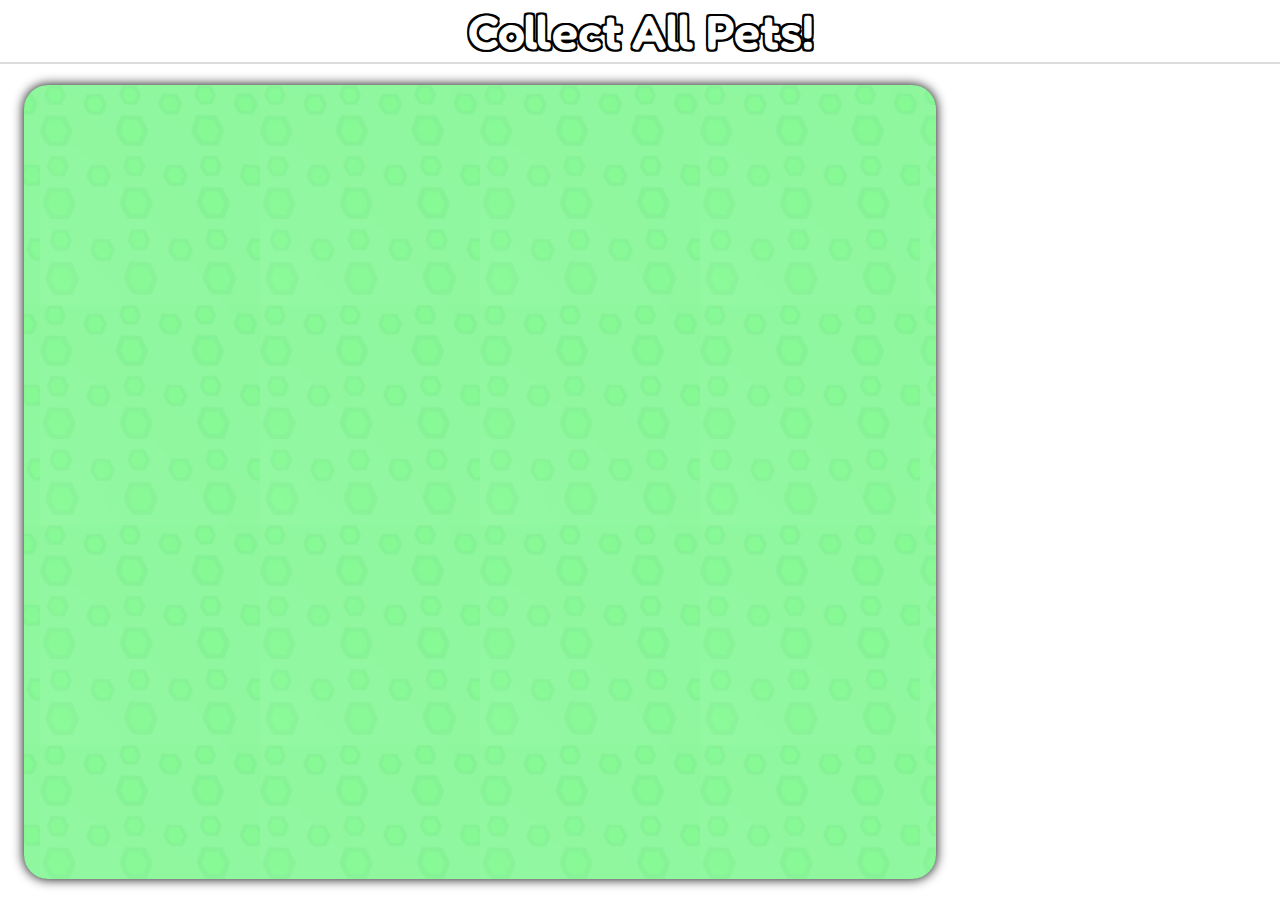
==== debug/index.html @ fe587bd0 "initial upload to github" ====
<!doctype html>
<html lang="en">
    <head>
        <meta charset="UTF-8" />
        <meta name="viewport" content="width=device-width, initial-scale=1.0" />
        <meta http-equiv="X-UA-Compatible" content="ie=edge" />
        <title>Collect All Pets!</title>

        <link rel="stylesheet" href="assets/styles/main.css" />
    </head>
    <body>
        <header>
            <h1 class="fredoka white-text black-text-outline">
                Collect All Pets!
            </h1>
        </header>
        <main>
            <canvas id="gameWindow"></canvas>
        </main>
        <aside></aside>

        <img
            src="assets/resources/spawn_grass.png"
            id="spawnGrassImage"
            style="display: none"
        />
        <img
            src="assets/resources/cobblestone.png"
            id="cobblestoneImage"
            style="display: none"
        />
        <script src="js/gameWindow.js"></script>
    </body>
</html>
---- debug/assets/styles/main.css ----
/* @media (prefers-color-scheme: light) {

}
@media (prefers-color-scheme: dark) {
    @import url("dark_theme.css");
} */

header {
    border-bottom: 2px solid #dcdcdc;
}
header > h1 {
    margin: auto;
    transform: scale(2) translateY(30%);
}

#gameWindow {
}

@font-face {
    font-family: "Fredoka";
    font-style: normal;
    font-weight: 600;
    src: url("../fonts/Fredoka-SemiBold.ttf");
}

html {
    height: 100vh;
}
body {
    min-height: 100vh;
    margin: 0;
    padding: 0;

    display: grid;
    grid-template: 4rem 1fr / 75% 25%;
}

header {
    grid-row: 1;
    grid-column: 1/3;
}

main {
    display: flex;
    justify-content: center;
    align-items: center;
}
#gameWindow {
    width: 95%;
    height: 95%;
    border-radius: 24px;
    box-shadow: 0 0 12px black;
    background-image: url("../resources/cobblestone.png");
}

h1,
h2,
h3,
h4,
h5,
h6 {
    display: block;
    width: fit-content;
    margin: 0;
    padding: 0;
    font-weight: 600;
}
h1 {
    transform: scale(2) translate(25%, 25%);
}
h2 {
    transform: scale(1.5) translateX(17.5%);
}
h3 {
    transform: scale(1.17) translateX(7.5%);
}
h4 {
    transform: scale(1) translateX(0);
}
h5 {
    transform: scale(0.83) translateX(-10%);
}
h6 {
    transform: scale(0.67) translateX(-25%);
}
.fredoka {
    font-size: 24px;
    font-family: "Fredoka", sans-serif;
    font-optical-sizing: auto;
    font-weight: 600;
    font-style: normal;
    font-variation-settings: "wdth" 100;
}
.white-text {
    color: white;
}
.black-text-outline {
    text-shadow:
        -1px -1px 0 #000,
        0px -1px 0 #000,
        1px -1px 0 #000,
        -1px 1px 0 #000,
        0px 1px 0 #000,
        1px 1px 0 #000,
        0px 0px 1px #000,
        0px 0px 1px #000,
        0px 0px 1px #000,
        0px 0px 1px #000,
        0px 0px 1px #000,
        0px 0px 1px #000,
        0px 0px 1px #000;
}
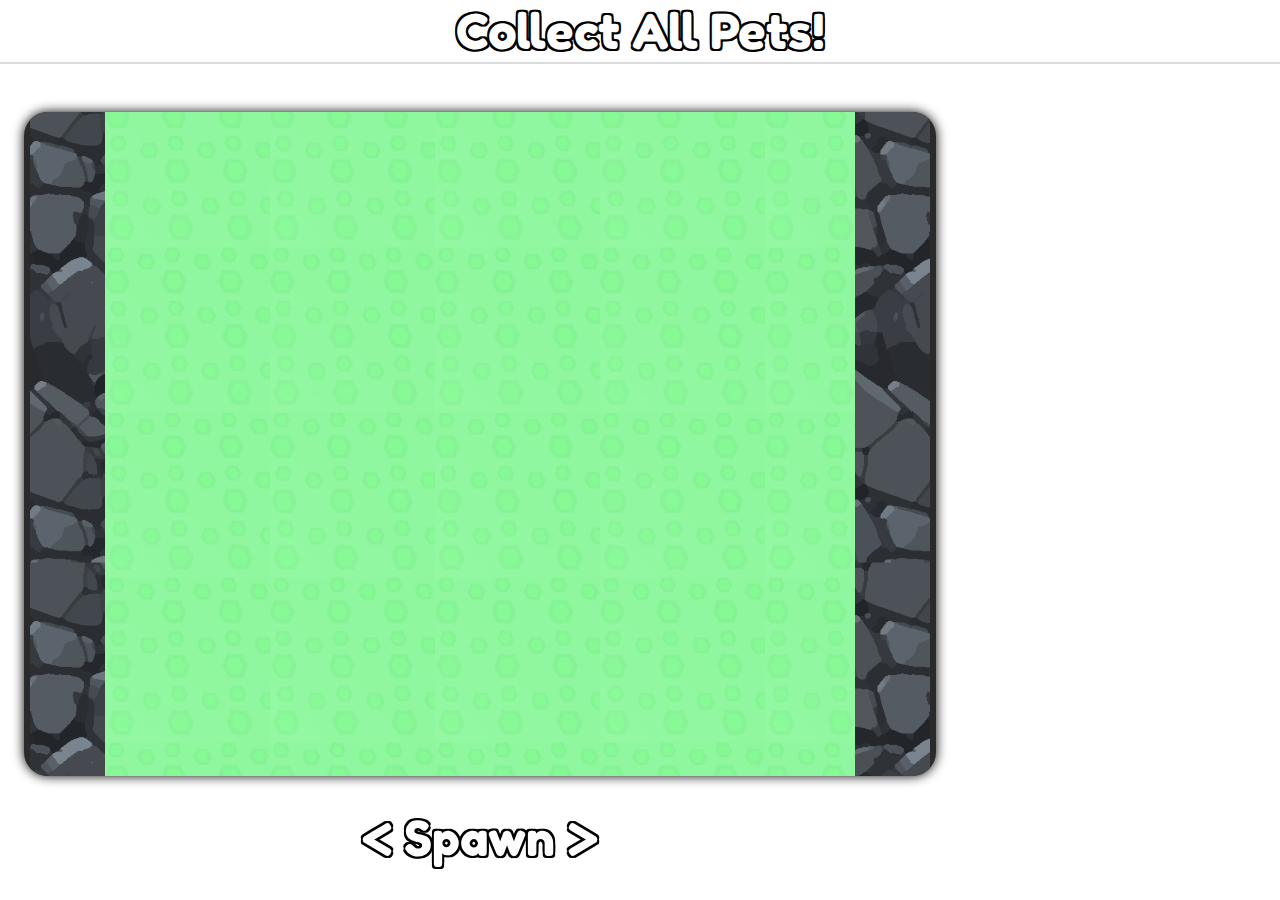
==== commit 8e63867f: "font change, lots new code" ====
--- a/debug/index.html
+++ b/debug/index.html
@@ -10,25 +10,25 @@
     </head>
     <body>
         <header>
-            <h1 class="fredoka white-text black-text-outline">
-                Collect All Pets!
-            </h1>
+            <h1 class="fredoka white-text black-text-outline">Collect All Pets!</h1>
         </header>
         <main>
             <canvas id="gameWindow"></canvas>
+            <div id="gameControlCenter">
+                <h1 class="fredoka white-text black-text-outline">&LT;  Spawn  &GT;</h1>
+            </div>
         </main>
         <aside></aside>
 
-        <img
-            src="assets/resources/spawn_grass.png"
-            id="spawnGrassImage"
-            style="display: none"
-        />
-        <img
-            src="assets/resources/cobblestone.png"
-            id="cobblestoneImage"
-            style="display: none"
-        />
-        <script src="js/gameWindow.js"></script>
+        <!-- ASSETS / TEXTURES FOR CANVAS -->
+        <img src="assets/resources/spawn_grass.png" id="spawnSurfaceImage" style="display: none" />
+        <img src="assets/resources/meadow_grass.png" id="meadowSurfaceImage" style="display: none" />
+        <img src="assets/resources/cobblestone.png" id="cobblestoneImage" style="display: none" />
+
+        <script src="js/player.js"></script>           <!-- First load the player                     -->
+        <script src="js/crystals.js"></script>         <!-- Then the different crystals               -->
+        <script src="js/areas.js"></script>            <!-- Pass the crystals to the areas            -->
+        <script src="js/render.js"></script>           <!-- And both the crystals and areas to render -->
+        <script src="js/gameWindow.js"></script>       <!-- Finally, handle drawing the game window   -->
     </body>
 </html>
--- a/debug/assets/styles/main.css
+++ b/debug/assets/styles/main.css
@@ -20,7 +20,7 @@
     font-family: "Fredoka";
     font-style: normal;
     font-weight: 600;
-    src: url("../fonts/Fredoka-SemiBold.ttf");
+    src: url("../fonts/FredokaOne-Regular.ttf");
 }
 
 html {
@@ -42,23 +42,32 @@
 
 main {
     display: flex;
+    flex-direction: column;
+    justify-content: flex-start;
+    align-items: center;
+}
+#gameWindow {
+    width: 95%; height: 80%;
+    margin-top: 5%;
+    border-radius: 24px;
+    box-shadow: 0 0 12px black;
+    background: #2a2a2a;
+}
+#gameControlCenter {
+    display: flex;
+    flex-direction: row;
+    width: 100%; height: 15%;
+
     justify-content: center;
     align-items: center;
 }
-#gameWindow {
-    width: 95%;
-    height: 95%;
-    border-radius: 24px;
-    box-shadow: 0 0 12px black;
-    background-image: url("../resources/cobblestone.png");
+#gameControlCenter > h1 {
+    display: block;
+    height: fit-content;
+    transform: scale(2);
 }
 
-h1,
-h2,
-h3,
-h4,
-h5,
-h6 {
+h1, h2, h3, h4, h5, h6 {
     display: block;
     width: fit-content;
     margin: 0;
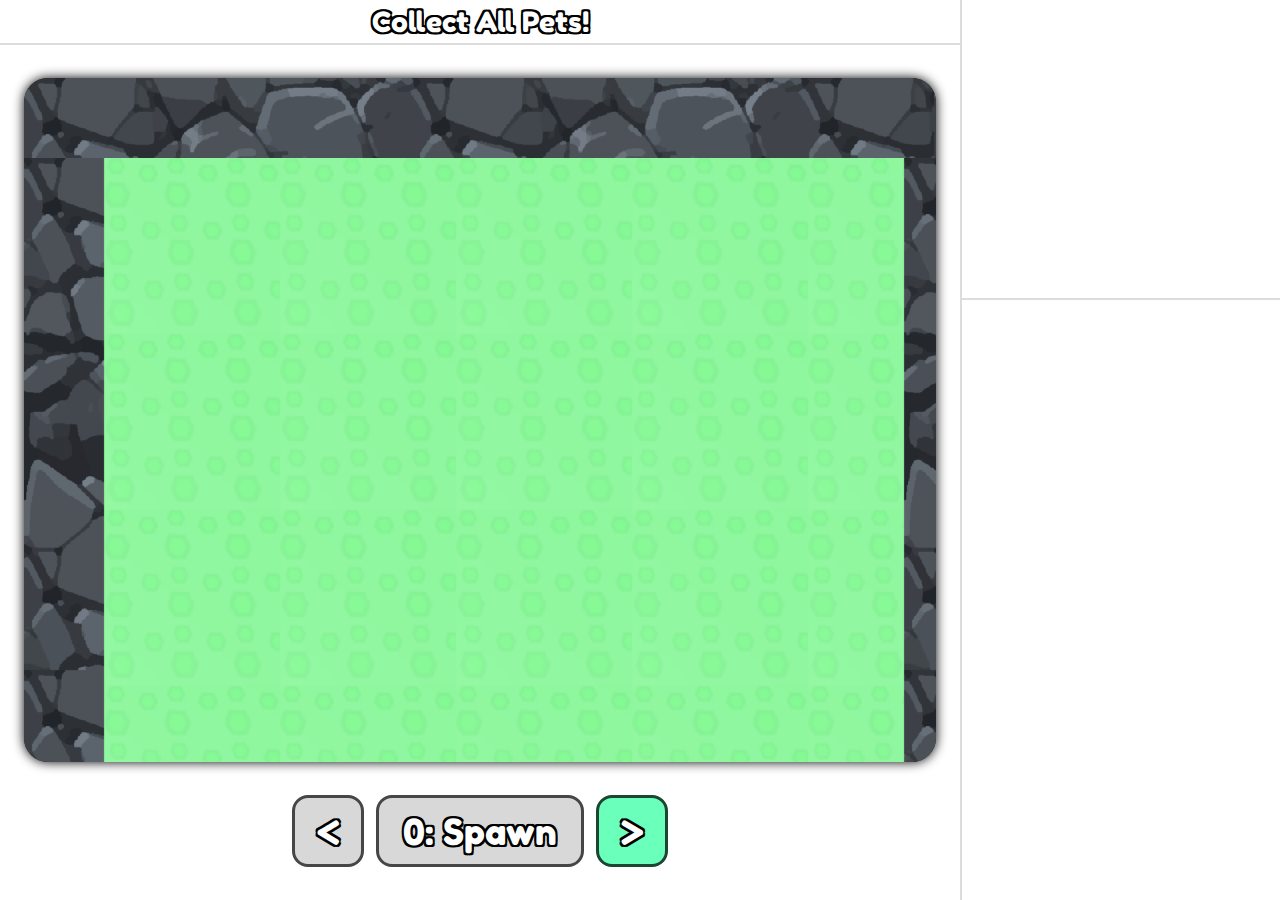
==== commit 9168ed74: "big shit" ====
--- a/debug/index.html
+++ b/debug/index.html
@@ -10,25 +10,34 @@
     </head>
     <body>
         <header>
-            <h1 class="fredoka white-text black-text-outline">Collect All Pets!</h1>
+            <h3 class="fredoka white-text black-text-outline">Collect All Pets!</h3>
         </header>
         <main>
-            <canvas id="gameWindow"></canvas>
-            <div id="gameControlCenter">
-                <h1 class="fredoka white-text black-text-outline">&LT;  Spawn  &GT;</h1>
-            </div>
+            <section id="game">
+                <div id="gameWindow">
+                    <div id="gameWindowContent"></div>
+                </div>
+                <div id="controlCenterWrapper">
+                    <div id="gameControlCenter">
+                        <div id="previousAreaButton" class="area-button-disabled"><h2 class="fredoka white-text black-text-outline">&LT;</h2></div>
+                        <div id="changeAreaButton" class="area-button-disabled" data-area="0"><h2 class="fredoka white-text black-text-outline">0: Spawn</h2></div>
+                        <div id="nextAreaButton" class="area-button-enabled"><h2 class="fredoka white-text black-text-outline">&GT;</h2></div>
+                    </div>
+                </div>
+            </section>
+
         </main>
-        <aside></aside>
+        <aside>
+            <section id="resourceDisplay"></section>
+            <section id="gameNavigation"></section>
+        </aside>
 
-        <!-- ASSETS / TEXTURES FOR CANVAS -->
-        <img src="assets/resources/spawn_grass.png" id="spawnSurfaceImage" style="display: none" />
-        <img src="assets/resources/meadow_grass.png" id="meadowSurfaceImage" style="display: none" />
-        <img src="assets/resources/cobblestone.png" id="cobblestoneImage" style="display: none" />
-
-        <script src="js/player.js"></script>           <!-- First load the player                     -->
-        <script src="js/crystals.js"></script>         <!-- Then the different crystals               -->
+        <script src="js/crystals.js"></script>         <!-- Load different crystals                   -->
         <script src="js/areas.js"></script>            <!-- Pass the crystals to the areas            -->
         <script src="js/render.js"></script>           <!-- And both the crystals and areas to render -->
+        <script src="js/pets.js"></script>             <!--                                           -->
+        <script src="js/player.js"></script>           <!-- After the game is loaded, let it play     -->
+        <script src="js/game.js"></script>             <!--                                           -->
         <script src="js/gameWindow.js"></script>       <!-- Finally, handle drawing the game window   -->
     </body>
 </html>
--- a/debug/assets/styles/main.css
+++ b/debug/assets/styles/main.css
@@ -1,19 +1,8 @@
-/* @media (prefers-color-scheme: light) {
-
-}
-@media (prefers-color-scheme: dark) {
-    @import url("dark_theme.css");
-} */
-
 header {
     border-bottom: 2px solid #dcdcdc;
 }
 header > h1 {
     margin: auto;
-    transform: scale(2) translateY(30%);
-}
-
-#gameWindow {
 }
 
 @font-face {
@@ -25,46 +14,99 @@
 
 html {
     height: 100vh;
+    font-size: 24px;
 }
 body {
-    min-height: 100vh;
+    height: 100vh;
     margin: 0;
     padding: 0;
+    overflow: hidden;
 
     display: grid;
-    grid-template: 4rem 1fr / 75% 25%;
+    grid-template: 5vh 95vh / 75% 25%;
 }
 
 header {
-    grid-row: 1;
-    grid-column: 1/3;
+    display: flex;
+    grid-area: 1 / 1;
+    justify-content: center;
+    align-items: center;
 }
 
 main {
+    grid-area: 2 / 1;
+}
+#game {
+    height: 100%;
     display: flex;
     flex-direction: column;
-    justify-content: flex-start;
+    justify-content: space-evenly;
     align-items: center;
 }
 #gameWindow {
     width: 95%; height: 80%;
-    margin-top: 5%;
     border-radius: 24px;
     box-shadow: 0 0 12px black;
     background: #2a2a2a;
+    overflow: hidden;
+    user-select: none;
 }
+#gameWindowContent {
+    position: relative;
+    transform-origin: top left;
+
+}
+#gameWindowContent > * {
+    cursor: grab;
+}
+#gameWindowContent > *:active {cursor: grabbing;}
+#gameWindowContent > * > * {cursor: default;}
+
 #gameControlCenter {
+    display: grid;
+    grid-template: 3rem / 3rem 1fr 3rem;
+    column-gap: 0.5rem;
+    user-select: none;
+}
+#changeAreaButton {
+    grid-area: 2/3 / 1/2;
+    padding-inline: 1rem;
+}
+.area-button-enabled {
     display: flex;
-    flex-direction: row;
-    width: 100%; height: 15%;
-
     justify-content: center;
     align-items: center;
+    background-color: #6AFFBA;
+    border: 3px solid #1C4632;
+    border-radius: 16px;
 }
-#gameControlCenter > h1 {
-    display: block;
-    height: fit-content;
-    transform: scale(2);
+.area-button-enabled:hover {
+    cursor: pointer;
+    background-color: #4AB382;
+}
+.area-button-enabled:active {
+    background-color: #97FFCF;
+}
+.area-button-disabled {
+    display: flex;
+    justify-content: center;
+    align-items: center;
+    background-color: #D8D8D8;
+    border: 3px solid #464646;
+    border-radius: 16px;
+}
+.area-button-disabled:hover {
+    cursor: not-allowed;
+}
+
+aside {
+    grid-row: 1/3;
+    border-left: 2px solid #dcdcdc;
+    display: grid;
+    grid-template: 1fr 2fr / 1fr;
+}
+#resourceDisplay {
+    border-bottom: 2px solid #dcdcdc;
 }
 
 h1, h2, h3, h4, h5, h6 {
@@ -74,26 +116,7 @@
     padding: 0;
     font-weight: 600;
 }
-h1 {
-    transform: scale(2) translate(25%, 25%);
-}
-h2 {
-    transform: scale(1.5) translateX(17.5%);
-}
-h3 {
-    transform: scale(1.17) translateX(7.5%);
-}
-h4 {
-    transform: scale(1) translateX(0);
-}
-h5 {
-    transform: scale(0.83) translateX(-10%);
-}
-h6 {
-    transform: scale(0.67) translateX(-25%);
-}
 .fredoka {
-    font-size: 24px;
     font-family: "Fredoka", sans-serif;
     font-optical-sizing: auto;
     font-weight: 600;
@@ -105,17 +128,17 @@
 }
 .black-text-outline {
     text-shadow:
-        -1px -1px 0 #000,
-        0px -1px 0 #000,
-        1px -1px 0 #000,
-        -1px 1px 0 #000,
-        0px 1px 0 #000,
-        1px 1px 0 #000,
-        0px 0px 1px #000,
-        0px 0px 1px #000,
-        0px 0px 1px #000,
-        0px 0px 1px #000,
-        0px 0px 1px #000,
-        0px 0px 1px #000,
-        0px 0px 1px #000;
+        -2px -2px 0 #000,
+        0px -2px 0 #000,
+        2px -2px 0 #000,
+        -2px 2px 0 #000,
+        0px 2px 0 #000,
+        2px 2px 0 #000,
+        0px 0px 2px #000,
+        0px 0px 2px #000,
+        0px 0px 2px #000,
+        0px 0px 2px #000,
+        0px 0px 2px #000,
+        0px 0px 2px #000,
+        0px 0px 2px #000;
 }
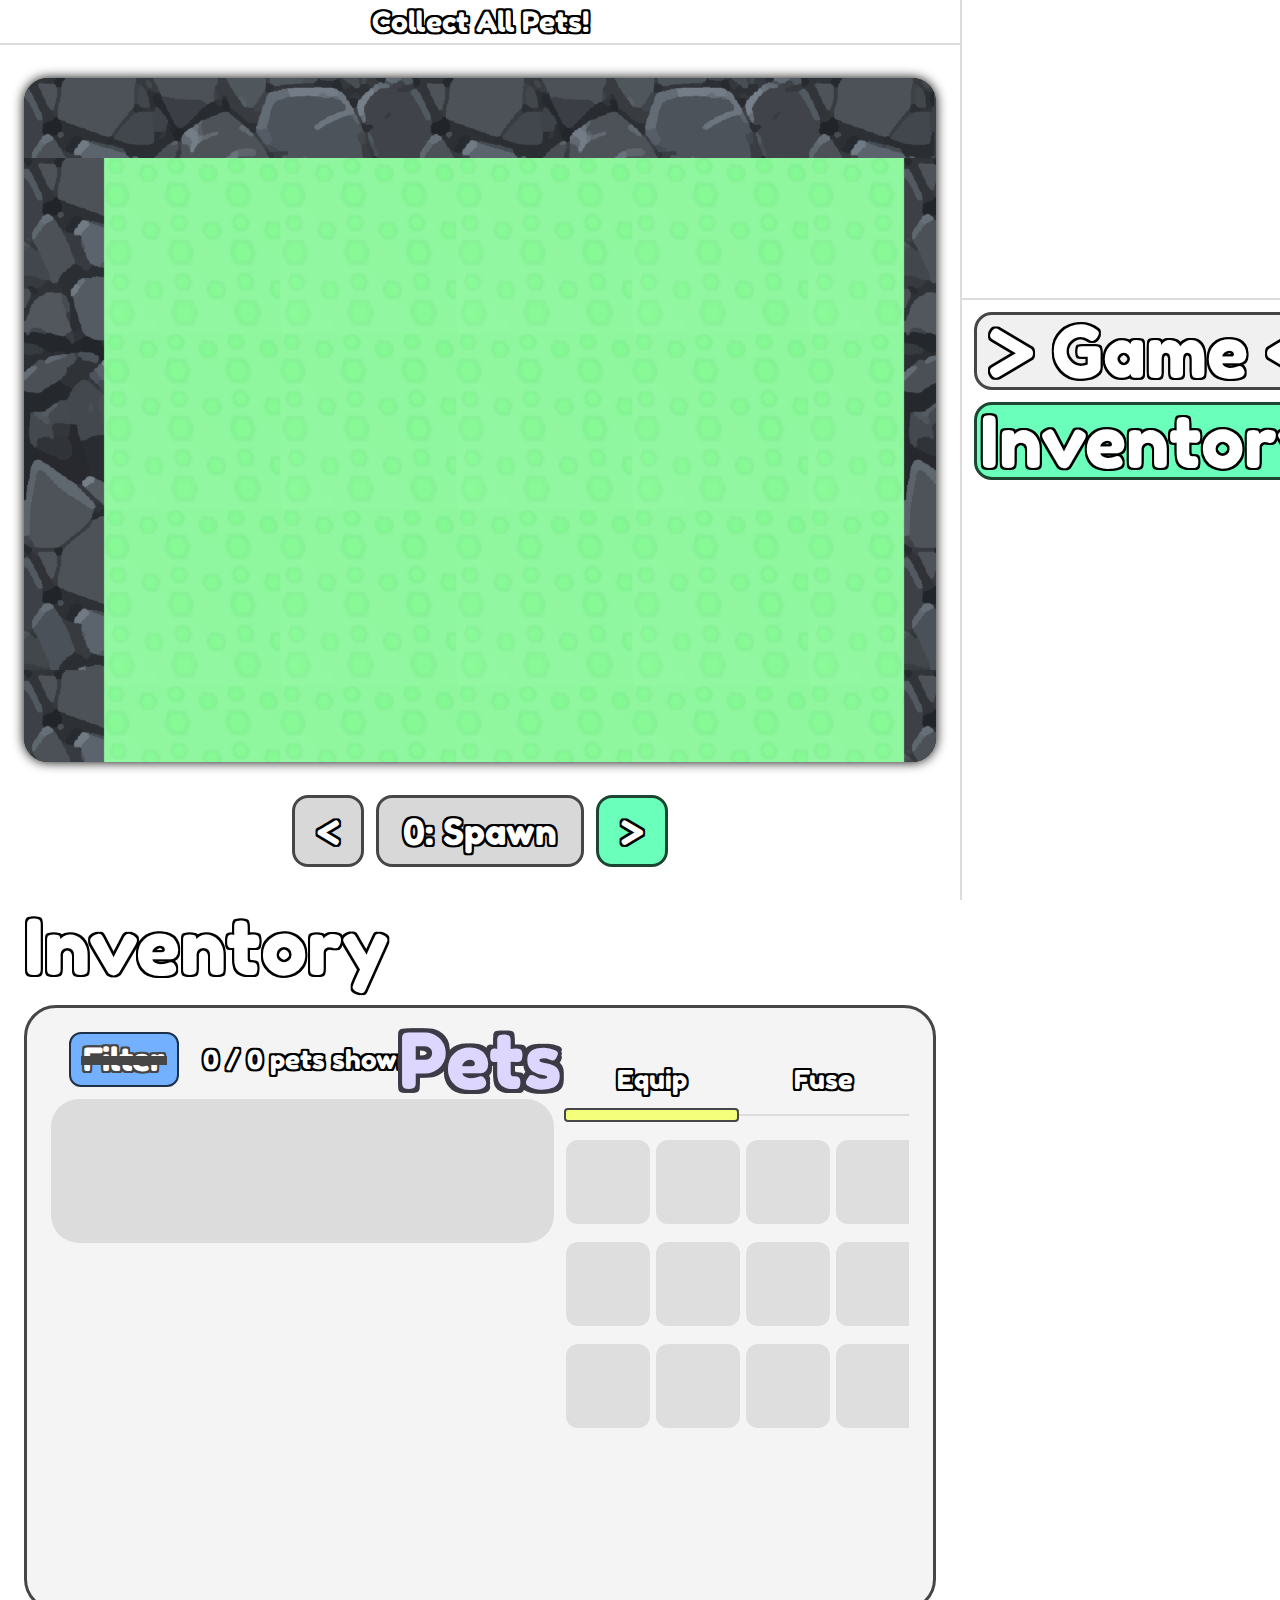
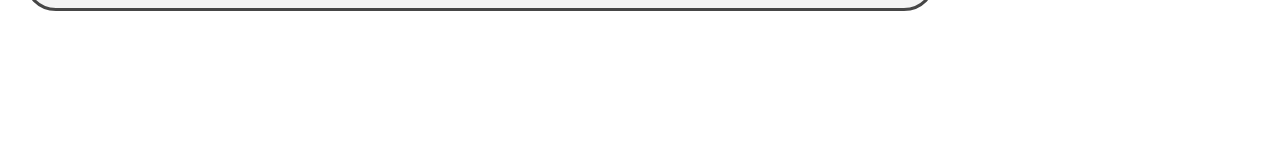
==== commit ff37ed2f: "some inventory functionality" ====
--- a/debug/index.html
+++ b/debug/index.html
@@ -13,7 +13,7 @@
             <h3 class="fredoka white-text black-text-outline">Collect All Pets!</h3>
         </header>
         <main>
-            <section id="game">
+            <section id="gameTab" class="active-tab">
                 <div id="gameWindow">
                     <div id="gameWindowContent"></div>
                 </div>
@@ -26,10 +26,63 @@
                 </div>
             </section>
 
+            <section id="inventoryTab">
+                <h1 class="fredoka white-text black-text-outline">Inventory</h1>
+                <div id="petInventoryContainer">
+                    <h1 id="petInventoryHeading" class="fredoka lilac-text thick-dark-violet-text-outline">Pets</h1>
+                    <div id="petInventoryLeft">
+                        <div id="petInventoryTopBar">
+                            <div id="filterPetInventoryButton"><h5 class="fredoka white-text gray-text-outline">Filter</h5></div>
+                            <div id="petsShown"><h6 class="fredoka white-text black-text-outline">0 / 0 pets shown</h6></div>
+                        </div>
+
+                        <div id="petInventory"></div>
+                    </div>
+                    <div id="petInventoryRight">
+                        <div id="petInventoryTabChooser">
+                            <div id="equipTabButton" class="pet-inventory-tab-button pet-inventory-tab-button-active">
+                                <h6 class="fredoka white-text black-text-outline">Equip</h6>
+                            </div>
+                            <div id="fuseTabButton" class="pet-inventory-tab-button">
+                                <h6 class="fredoka white-text black-text-outline">Fuse</h6>
+                            </div>
+                        </div>
+
+                        <div id="equipTab">
+                            <div id="equippedPets">
+                                <div class="equipped-pet-slot"></div>
+                                <div class="equipped-pet-slot"></div>
+                                <div class="equipped-pet-slot"></div>
+                                <div class="equipped-pet-slot"></div>
+                                <div class="equipped-pet-slot"></div>
+                                <div class="equipped-pet-slot"></div>
+                                <div class="equipped-pet-slot"></div>
+                                <div class="equipped-pet-slot"></div>
+                                <div class="equipped-pet-slot"></div>
+                                <div class="equipped-pet-slot"></div>
+                                <div class="equipped-pet-slot"></div>
+                                <div class="equipped-pet-slot"></div>
+                                <div class="equipped-pet-slot-premium"></div>
+                                <div class="equipped-pet-slot-premium"></div>
+                            </div>
+                        </div>
+                    </div>
+                </div>
+            </section>
         </main>
         <aside>
-            <section id="resourceDisplay"></section>
-            <section id="gameNavigation"></section>
+            <section id="resourceDisplay">
+                <div id="goldDisplay"></div>
+                <div id="goldPerSecond"></div>
+            </section>
+            <section id="gameNavigation">
+                <div class="navigation-button" id="navigationGame" data-href="gameTab" data-name="Game">
+                    <h1 class="fredoka white-text black-text-outline">&GT; Game &LT;</h1>
+                </div>
+                <div class="navigation-button" id="navigationInventory" data-href="inventoryTab" data-name="Inventory">
+                    <h1 class="fredoka white-text black-text-outline">Inventory</h1>
+                </div>
+            </section>
         </aside>
 
         <script src="js/crystals.js"></script>         <!-- Load different crystals                   -->
--- a/debug/assets/styles/main.css
+++ b/debug/assets/styles/main.css
@@ -36,7 +36,7 @@
 main {
     grid-area: 2 / 1;
 }
-#game {
+#gameTab {
     height: 100%;
     display: flex;
     flex-direction: column;
@@ -61,6 +61,11 @@
 }
 #gameWindowContent > *:active {cursor: grabbing;}
 #gameWindowContent > * > * {cursor: default;}
+.crystal {
+    display: flex;
+    justify-content: center;
+    align-items: center;
+}
 
 #gameControlCenter {
     display: grid;
@@ -99,6 +104,158 @@
     cursor: not-allowed;
 }
 
+#inventoryTab {
+    height: 100%;
+    font-size: 1.6rem;
+    padding-inline: 1rem;
+    overflow: scroll;
+}
+#petInventoryContainer {
+    display: flex;
+    justify-content: space-between;
+    position: relative;
+    height: 24rem;
+    margin-block: 0.5rem;
+    padding-block: 0.5rem; padding-inline: 1rem;
+    background-color: #F4F4F4;
+    border: 3px solid #464646;
+    border-radius: 32px;
+}
+#petInventoryHeading {
+    position: absolute;
+    left: 50%; top: 0.25rem;
+    transform: translateX(-50%);
+}
+#petInventoryTopBar {
+    display: flex;
+    flex-flow: row nowrap;
+    margin-block: 0.5rem; margin-inline: 0.75rem;
+}
+#filterPetInventoryButton {
+    display: flex;
+    justify-content: center;
+    align-items: center;
+    width: fit-content;
+    padding-inline: 0.5rem; padding-block: 0.25rem;
+    background-color: #73B0FF;
+    border: 2px solid #1F3146;
+    border-radius: 12px;
+    text-decoration: line-through #464646 5px;
+    user-select: none;
+}
+#filterPetInventoryButton:hover {
+    background-color: #507BB3;
+    cursor: pointer;
+}
+#filterPetInventoryButton:active {
+    background-color: #9DC8FF;
+}
+#petsShown {
+    display: flex;
+    justify-content: center;
+    align-items: center;
+    margin-left: 1rem;
+}
+#petInventory {
+    display: grid;
+    grid-template: 5rem / repeat(4, 4.8rem);
+    gap: 0.25rem;
+    width: fit-content; max-height: 60%;
+    overflow: scroll;
+    user-select: none;
+    padding: 0.5rem;
+    background-color: #DCDCDC;
+    border-radius: 28px;
+}
+.pet-element {
+    background-color: #F0F0F0;
+    border: 2px solid #464646;
+    border-radius: 16px;
+    padding: 0.25rem;
+    aspect-ratio: 1/1;
+}
+.pet-element:hover {
+    cursor: pointer;
+}
+.pet-element-equipped {
+    background-image: linear-gradient(rgb(0 0 0/20%) 0 0);
+}
+.pet-name {
+    display: flex;
+    justify-content: center;
+    align-items: center;
+    width: 100%; height: 80%;
+    color: white;
+    font-size: 20px;
+    text-align: center;
+    text-wrap: wrap;
+}
+.pet-info {
+    display: flex;
+    justify-content: space-between;
+    align-items: center;
+    width: 100%; height: 20%;
+}
+.pet-rarity {
+    color: #464646;
+    font-size: 12px;
+}
+.pet-damage {
+    color: #FFCACB;
+    font-size: 14px;
+}
+#petInventoryRight {
+    width: min(40%, 20rem);
+    padding-top: 1rem;
+    display: grid;
+    grid-template: 3rem 1fr / 1fr;
+}
+#petInventoryTabChooser {
+    width: 100%;
+    display: grid;
+    grid-template: 1fr / repeat(2, 1fr);
+}
+.pet-inventory-tab-button {
+    position: relative;
+    border-bottom: 2px solid #dcdcdc;
+    display: flex;
+    justify-content: center;
+    align-items: center;
+}
+.pet-inventory-tab-button-active::after {
+  content: "";
+  display: inline-block;
+  position: absolute;
+  bottom: -8px;
+  width: 100%; height: 10px;
+  background-color: #F4FF7B;
+  border: 2px solid #464646;
+  border-radius: 4px;
+  z-index: 100;
+}
+#equipTab {
+    display: grid;
+    grid-template: 70% 30% / 100%;
+}
+#equippedPets {
+    margin-top: 0.75rem;
+    overflow: scroll;
+    display: grid;
+    grid-template-columns: repeat(4, 1fr);
+    gap: 0.25rem;
+    color: #464646;
+    font-size: 12px;
+}
+.equipped-pet-slot {
+    background-color: #DEDEDE;
+    width: 3.5rem; aspect-ratio: 1/1;
+    margin: auto;
+    border-radius: 0.5rem;
+}
+.equipped-pet-slot-premium {
+
+}
+
 aside {
     grid-row: 1/3;
     border-left: 2px solid #dcdcdc;
@@ -108,6 +265,37 @@
 #resourceDisplay {
     border-bottom: 2px solid #dcdcdc;
 }
+#gameNavigation {
+    font-size: 1.5rem;
+    display: flex;
+    flex-flow: column nowrap;
+    padding: 0.5rem;
+    user-select: none;
+}
+.navigation-button {
+    height: 3rem;
+    width: 100%;
+    margin-bottom: 0.5rem;
+    display: flex;
+    justify-content: center;
+    align-items: center;
+    border-radius: 0.75rem;
+}
+.navigation-button:hover {
+    cursor: pointer;
+}
+#navigationGame {
+    background-color: #F0F0F0;
+    border: 3px solid #464646;
+}
+#navigationGame:hover  {background-color: #bababa;}
+#navigationGame:active {background-color: #ffffff;}
+#navigationInventory {
+    background-color: #6AFFBA;
+    border: 3px solid #1C4632;
+}
+#navigationInventory:hover  {background-color: #4AB382;}
+#navigationInventory:active {background-color: #97FFCF;}
 
 h1, h2, h3, h4, h5, h6 {
     display: block;
@@ -123,9 +311,14 @@
     font-style: normal;
     font-variation-settings: "wdth" 100;
 }
+
 .white-text {
     color: white;
 }
+.lilac-text {
+    color: #DDD7FF;
+}
+
 .black-text-outline {
     text-shadow:
         -2px -2px 0 #000,
@@ -134,11 +327,36 @@
         -2px 2px 0 #000,
         0px 2px 0 #000,
         2px 2px 0 #000,
-        0px 0px 2px #000,
-        0px 0px 2px #000,
-        0px 0px 2px #000,
-        0px 0px 2px #000,
-        0px 0px 2px #000,
-        0px 0px 2px #000,
-        0px 0px 2px #000;
-}
+        -2px 0px 0 #000,
+        2px 0px 0 #000;
+}
+.gray-text-outline {
+    text-shadow:
+        -2px -2px 0 #464646,
+        0px -2px 0 #464646,
+        2px -2px 0 #464646,
+        -2px 2px 0 #464646,
+        0px 2px 0 #464646,
+        2px 2px 0 #464646,
+        -2px 0px 0 #464646,
+        2px 0px 0 #464646;
+}
+.thick-dark-violet-text-outline {
+    text-shadow:
+        -2px -2px 0 #3C3B46,
+        0 -2px 0 #3C3B46,
+        2px -2px 0 #3C3B46,
+        2px 0 0 #3C3B46,
+        2px 2px 0 #3C3B46,
+        0 2px 0 #3C3B46,
+        -2px 2px 0 #3C3B46,
+        -2px 0 0 #3C3B46,
+        -4px -4px 0 #3C3B46,
+        0 -4px 0 #3C3B46,
+        4px -4px 0 #3C3B46,
+        4px 0 0 #3C3B46,
+        4px 4px 0 #3C3B46,
+        0 4px 0 #3C3B46,
+        -4px 4px 0 #3C3B46,
+        -4px 0 0 #3C3B46;
+}
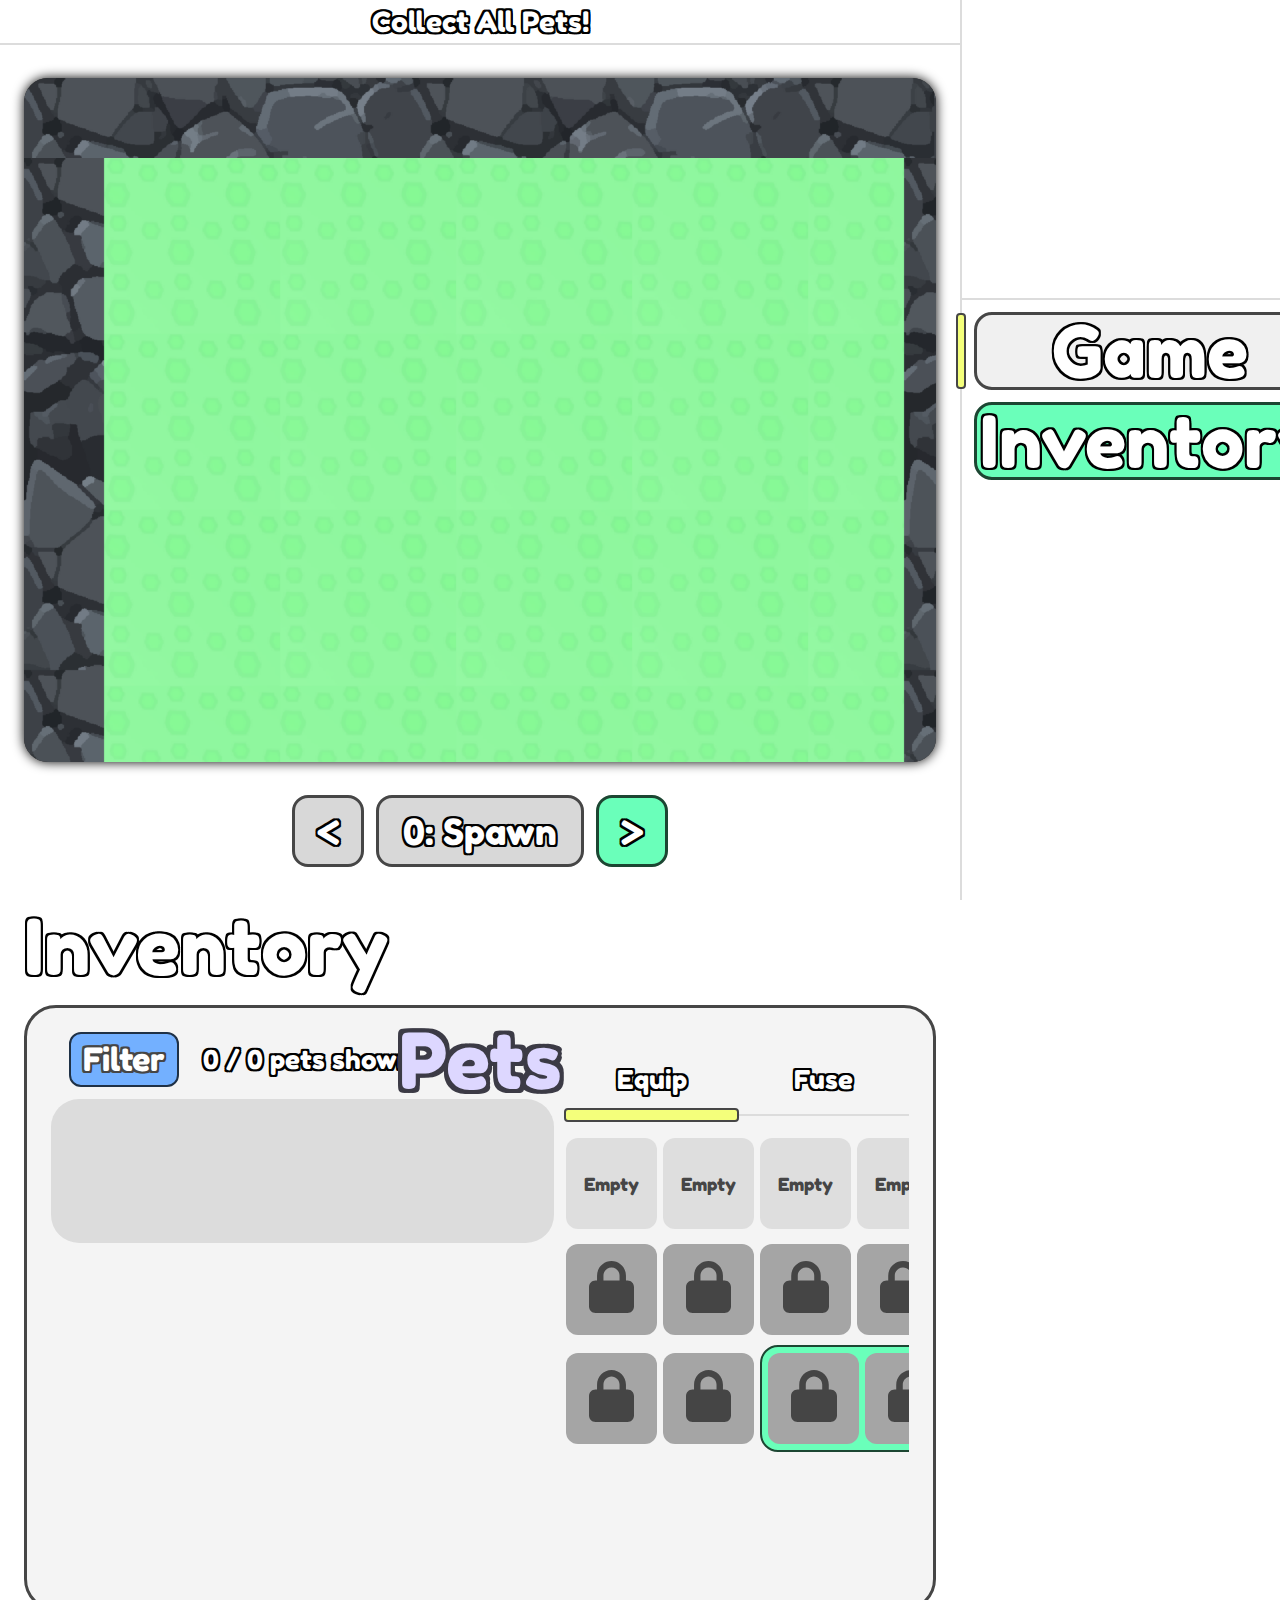
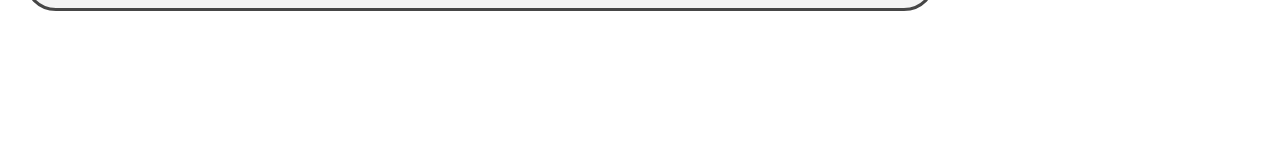
==== commit c54a600f: "finished inventory and equip tab visuals" ====
--- a/debug/index.html
+++ b/debug/index.html
@@ -40,31 +40,41 @@
                     </div>
                     <div id="petInventoryRight">
                         <div id="petInventoryTabChooser">
-                            <div id="equipTabButton" class="pet-inventory-tab-button pet-inventory-tab-button-active">
+                            <div id="equipTabButton" class="pet-inventory-tab-button pet-inventory-tab-button-active" data-href="equipTab">
                                 <h6 class="fredoka white-text black-text-outline">Equip</h6>
                             </div>
-                            <div id="fuseTabButton" class="pet-inventory-tab-button">
+                            <div id="fuseTabButton" class="pet-inventory-tab-button" data-href="fuseTab">
                                 <h6 class="fredoka white-text black-text-outline">Fuse</h6>
                             </div>
                         </div>
 
-                        <div id="equipTab">
-                            <div id="equippedPets">
-                                <div class="equipped-pet-slot"></div>
-                                <div class="equipped-pet-slot"></div>
-                                <div class="equipped-pet-slot"></div>
-                                <div class="equipped-pet-slot"></div>
-                                <div class="equipped-pet-slot"></div>
-                                <div class="equipped-pet-slot"></div>
-                                <div class="equipped-pet-slot"></div>
-                                <div class="equipped-pet-slot"></div>
-                                <div class="equipped-pet-slot"></div>
-                                <div class="equipped-pet-slot"></div>
-                                <div class="equipped-pet-slot"></div>
-                                <div class="equipped-pet-slot"></div>
-                                <div class="equipped-pet-slot-premium"></div>
-                                <div class="equipped-pet-slot-premium"></div>
+                        <div id="equipTab" class="active-pet-inventory-tab">
+                            <div id="equippedPets" class="fredoka">
+                                <div class="equipped-pet-slot unlocked-pet-slot"></div>
+                                <div class="equipped-pet-slot unlocked-pet-slot"></div>
+                                <div class="equipped-pet-slot unlocked-pet-slot"></div>
+                                <div class="equipped-pet-slot unlocked-pet-slot"></div>
+                                <div class="equipped-pet-slot locked-pet-slot"></div>
+                                <div class="equipped-pet-slot locked-pet-slot"></div>
+                                <div class="equipped-pet-slot locked-pet-slot"></div>
+                                <div class="equipped-pet-slot locked-pet-slot"></div>
+                                <div class="equipped-pet-slot locked-pet-slot"></div>
+                                <div class="equipped-pet-slot locked-pet-slot"></div>
+                                <div id="premiumPetSlots" class="locked-premium-pet-slots">
+                                    <div class="equipped-pet-slot-premium locked-pet-slot"></div>
+                                    <div class="equipped-pet-slot-premium locked-pet-slot"></div>
+                                </div>
                             </div>
+
+                            <div id="equipTabLeft">
+
+                            </div>
+                            <div id="equipTabRight">
+
+                            </div>
+                        </div>
+                        <div id="fuseTab">
+
                         </div>
                     </div>
                 </div>
@@ -76,10 +86,10 @@
                 <div id="goldPerSecond"></div>
             </section>
             <section id="gameNavigation">
-                <div class="navigation-button" id="navigationGame" data-href="gameTab" data-name="Game">
-                    <h1 class="fredoka white-text black-text-outline">&GT; Game &LT;</h1>
+                <div class="navigation-button active-tab-navigation-button" id="navigationGame" data-href="gameTab">
+                    <h1 class="fredoka white-text black-text-outline">Game</h1>
                 </div>
-                <div class="navigation-button" id="navigationInventory" data-href="inventoryTab" data-name="Inventory">
+                <div class="navigation-button" id="navigationInventory" data-href="inventoryTab">
                     <h1 class="fredoka white-text black-text-outline">Inventory</h1>
                 </div>
             </section>
--- a/debug/assets/styles/main.css
+++ b/debug/assets/styles/main.css
@@ -140,7 +140,6 @@
     background-color: #73B0FF;
     border: 2px solid #1F3146;
     border-radius: 12px;
-    text-decoration: line-through #464646 5px;
     user-select: none;
 }
 #filterPetInventoryButton:hover {
@@ -214,6 +213,7 @@
     width: 100%;
     display: grid;
     grid-template: 1fr / repeat(2, 1fr);
+    user-select: none;
 }
 .pet-inventory-tab-button {
     position: relative;
@@ -222,6 +222,7 @@
     justify-content: center;
     align-items: center;
 }
+.pet-inventory-tab-button:hover {cursor: pointer;}
 .pet-inventory-tab-button-active::after {
   content: "";
   display: inline-block;
@@ -235,25 +236,83 @@
 }
 #equipTab {
     display: grid;
-    grid-template: 70% 30% / 100%;
+    grid-template: 70% 30% / 50% 50%;
 }
 #equippedPets {
+    grid-area: 1/1 / 2/3;
     margin-top: 0.75rem;
     overflow: scroll;
     display: grid;
-    grid-template-columns: repeat(4, 1fr);
+    grid-template: repeat(3, 1fr) / repeat(4, 1fr);
     gap: 0.25rem;
     color: #464646;
     font-size: 12px;
 }
 .equipped-pet-slot {
-    background-color: #DEDEDE;
-    width: 3.5rem; aspect-ratio: 1/1;
+    font-size: 18px;
+    width: 3.8rem; aspect-ratio: 1/1;
     margin: auto;
     border-radius: 0.5rem;
-}
+    display: flex;
+    justify-content: center;
+    align-items: center;
+}
+.equipped-pet-slot.unlocked-pet-slot {
+    position: relative;
+    color: #464646;
+    background-color: #DEDEDE;
+}
+.equipped-pet-slot.unlocked-pet-slot::before {
+    content: "Empty";
+}
+.equipped-pet-slot.locked-pet-slot {
+    position: relative;
+    background-color: #A5A5A5;
+}
+.equipped-pet-slot.locked-pet-slot::before {
+    filter: invert(30%) sepia(0%) saturate(907%) hue-rotate(142deg) brightness(86%) contrast(94%);
+    width: 50%; height: fit-content;
+    content: url("../resources/lock-solid.svg");
+}
+#premiumPetSlots {
+    grid-area: 3/3 / 4/5;
+    display: grid;
+    grid-template: 1fr / repeat(2, 1fr);
+    gap: 0.25rem;
+}
+.locked-premium-pet-slots {
+    background-color: #6AFFBA;
+    border: 2px solid #1C4632;
+    border-radius: 0.75rem;
+    padding: 0.25rem;
+}
+.locked-premium-pet-slots:hover {background-color: #4AB382; cursor: pointer;}
+.locked-premium-pet-slots:active {background-color: #97FFCF;}
 .equipped-pet-slot-premium {
-
+    font-size: 18px;
+    width: 3.8rem; aspect-ratio: 1/1;
+    margin: auto;
+    border-radius: 0.5rem;
+    display: flex;
+    justify-content: center;
+    align-items: center;
+}
+.equipped-pet-slot-premium.unlocked-pet-slot {
+    position: relative;
+    color: #464646;
+    background-color: #DEDEDE;
+}
+.equipped-pet-slot-premium.unlocked-pet-slot::before {
+    content: "Empty";
+}
+.equipped-pet-slot-premium.locked-pet-slot {
+    position: relative;
+    background-color: #A5A5A5;
+}
+.equipped-pet-slot-premium.locked-pet-slot::before {
+    filter: invert(30%) sepia(0%) saturate(907%) hue-rotate(142deg) brightness(86%) contrast(94%);
+    width: 50%; height: fit-content;
+    content: url("../resources/lock-solid.svg");
 }
 
 aside {
@@ -273,6 +332,7 @@
     user-select: none;
 }
 .navigation-button {
+    position: relative;
     height: 3rem;
     width: 100%;
     margin-bottom: 0.5rem;
@@ -283,6 +343,17 @@
 }
 .navigation-button:hover {
     cursor: pointer;
+}
+.active-tab-navigation-button::after {
+  content: "";
+  display: inline-block;
+  position: absolute;
+  left: -21px;
+  height: 100%; width: 6px;
+  background-color: #F4FF7B;
+  border: 2px solid #464646;
+  border-radius: 4px;
+  z-index: 100;
 }
 #navigationGame {
     background-color: #F0F0F0;
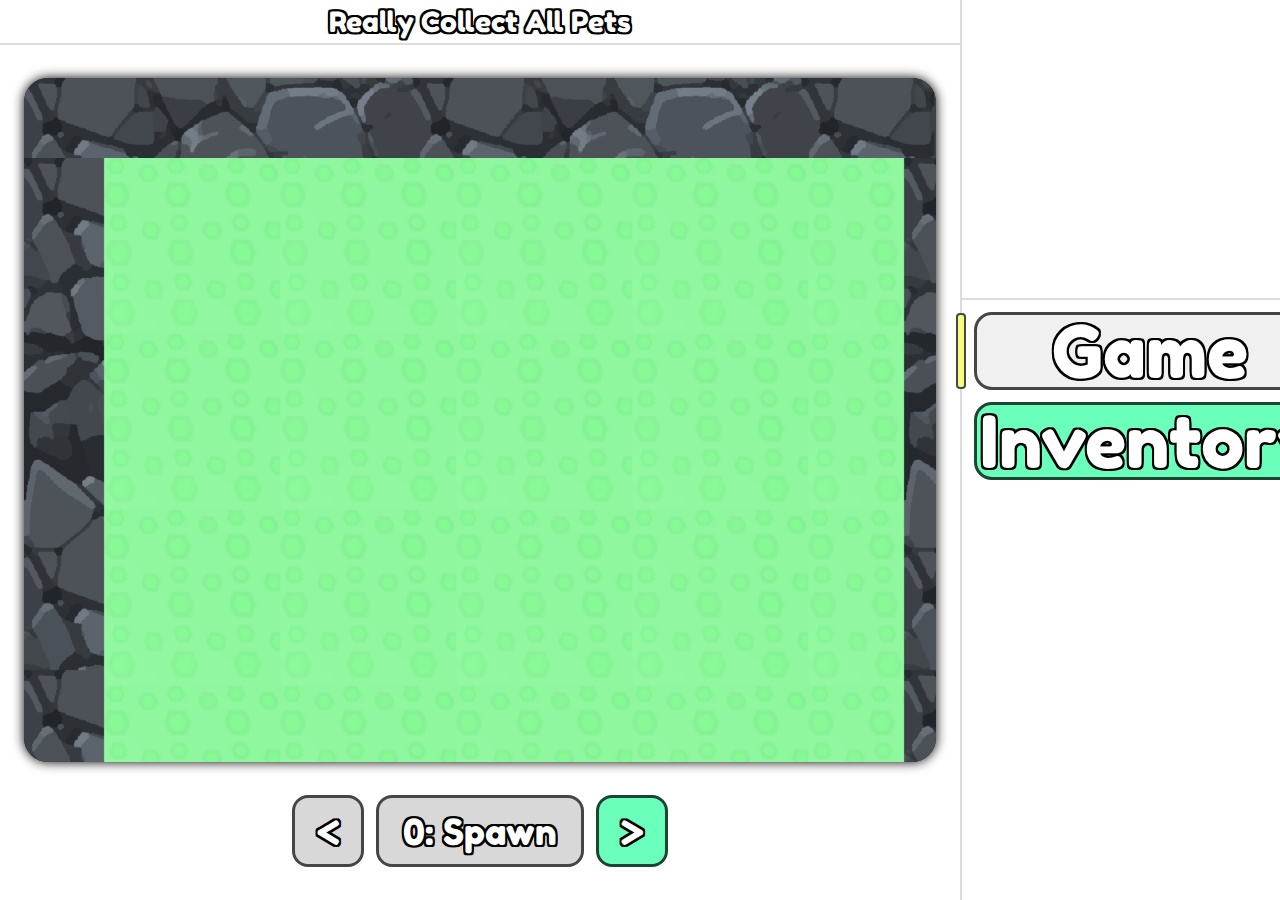
==== commit 7601b9c4: "more things in inventory" ====
--- a/debug/index.html
+++ b/debug/index.html
@@ -4,13 +4,13 @@
         <meta charset="UTF-8" />
         <meta name="viewport" content="width=device-width, initial-scale=1.0" />
         <meta http-equiv="X-UA-Compatible" content="ie=edge" />
-        <title>Collect All Pets!</title>
+        <title>Really Collect All Pets</title>
 
         <link rel="stylesheet" href="assets/styles/main.css" />
     </head>
     <body>
         <header>
-            <h3 class="fredoka white-text black-text-outline">Collect All Pets!</h3>
+            <h3 class="fredoka white-text black-text-outline">Really Collect All Pets</h3>
         </header>
         <main>
             <section id="gameTab" class="active-tab">
@@ -26,14 +26,14 @@
                 </div>
             </section>
 
-            <section id="inventoryTab">
+            <section id="inventoryTab" style="display: none;">
                 <h1 class="fredoka white-text black-text-outline">Inventory</h1>
                 <div id="petInventoryContainer">
                     <h1 id="petInventoryHeading" class="fredoka lilac-text thick-dark-violet-text-outline">Pets</h1>
                     <div id="petInventoryLeft">
                         <div id="petInventoryTopBar">
                             <div id="filterPetInventoryButton"><h5 class="fredoka white-text gray-text-outline">Filter</h5></div>
-                            <div id="petsShown"><h6 class="fredoka white-text black-text-outline">0 / 0 pets shown</h6></div>
+                            <div id="petsShown"><h6 class="fredoka white-text gray-text-outline">0 / 0 pets shown</h6></div>
                         </div>
 
                         <div id="petInventory"></div>
@@ -41,10 +41,10 @@
                     <div id="petInventoryRight">
                         <div id="petInventoryTabChooser">
                             <div id="equipTabButton" class="pet-inventory-tab-button pet-inventory-tab-button-active" data-href="equipTab">
-                                <h6 class="fredoka white-text black-text-outline">Equip</h6>
+                                <h6 class="fredoka white-text gray-text-outline">Equip</h6>
                             </div>
-                            <div id="fuseTabButton" class="pet-inventory-tab-button" data-href="fuseTab">
-                                <h6 class="fredoka white-text black-text-outline">Fuse</h6>
+                            <div id="mergeTabButton" class="pet-inventory-tab-button" data-href="mergeTab">
+                                <h6 class="fredoka white-text gray-text-outline">Merge</h6>
                             </div>
                         </div>
 
@@ -67,14 +67,24 @@
                             </div>
 
                             <div id="equipTabLeft">
-
+                                <div id="petsEquippedDisplay">
+                                    <h3 id="petsEquipped" class="fredoka white-text gray-text-outline">0 / 4 equipped</h3>
+                                </div>
+                                <div id="equipBestPetsButton">
+                                    <h4 class="fredoka white-text gray-text-outline">Equip Best</h4>
+                                </div>
                             </div>
                             <div id="equipTabRight">
-
+                                <div style="display: flex; align-items: flex-end;">
+                                    <h3 class="fredoka white-text gray-text-outline">Total Damage</h3>
+                                </div>
+                                <div id="totalDamage" style="display: flex; flex-flow: row nowrap;">
+                                    <h3 class="fredoka gray-text-outline">0</h3>
+                                </div>
                             </div>
                         </div>
-                        <div id="fuseTab">
-
+                        <div id="mergeTab" style="display: none;">
+                            <h1 class="fredoka dark-gray-text">not available yet</h1>
                         </div>
                     </div>
                 </div>
--- a/debug/assets/styles/main.css
+++ b/debug/assets/styles/main.css
@@ -237,6 +237,7 @@
 #equipTab {
     display: grid;
     grid-template: 70% 30% / 50% 50%;
+    font-size: 20px;
 }
 #equippedPets {
     grid-area: 1/1 / 2/3;
@@ -313,6 +314,47 @@
     filter: invert(30%) sepia(0%) saturate(907%) hue-rotate(142deg) brightness(86%) contrast(94%);
     width: 50%; height: fit-content;
     content: url("../resources/lock-solid.svg");
+}
+#equipTabLeft {
+    display: grid;
+    grid-template: repeat(2, 2rem) / 100%;
+    gap: 0.25rem;
+}
+#petsEquippedDisplay, #equipBestPetsButton {
+    display: flex;
+    align-items: center;
+}
+#petsEquippedDisplay > h3 {
+    margin-left: 0.25rem;
+}
+#equipBestPetsButton {
+    justify-content: center;
+    margin-right: 1rem;
+    background-color: #6AFFBA;
+    border: 3px solid #1C4632;
+    border-radius: 0.5rem;
+    user-select: none;
+}
+#equipBestPetsButton:hover  {background-color: #4AB382; cursor: pointer;}
+#equipBestPetsButton:active {background-color: #97FFCF;}
+#equipTabRight {
+    display: grid;
+    grid-template: repeat(2, 2rem) / 100%;
+    gap: 0.25rem;
+}
+#totalDamage {
+    color: #FFCACB;
+}
+#totalDamage::before {
+    content: url("../resources/value-sum-solid-svgrepo-com.svg");
+    width: 32px;
+}
+
+#mergeTab {
+    display: flex;
+    justify-content: center;
+    align-items: center;
+    font-size: 20px;
 }
 
 aside {
@@ -388,6 +430,9 @@
 }
 .lilac-text {
     color: #DDD7FF;
+}
+.dark-gray-text {
+    color: #464646;
 }
 
 .black-text-outline {
